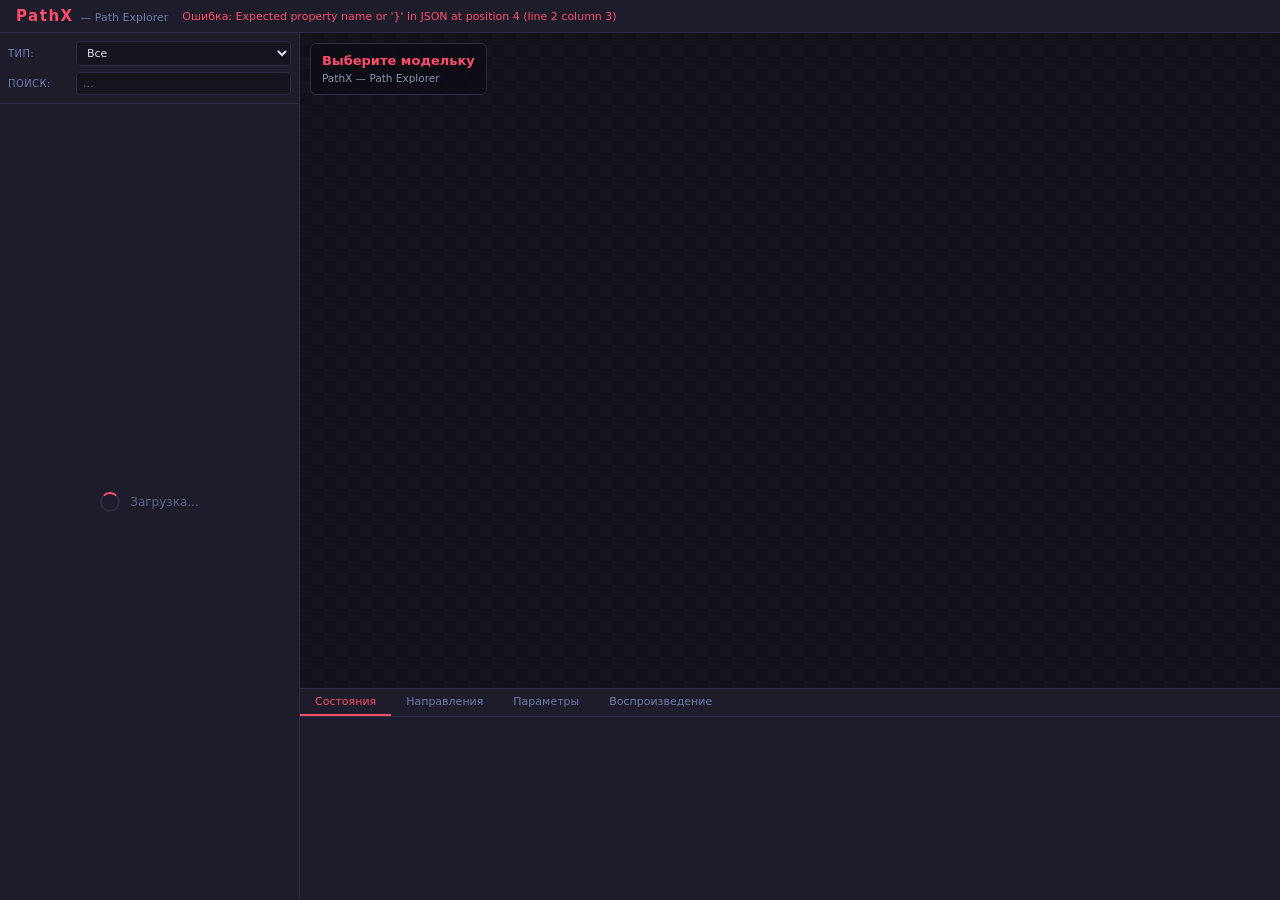
==== pathx/index.html @ 9615c439 "добавляю pathx, в папке с игрой - на время разработки" ====
<!DOCTYPE html>
<!-- ⚠️ ПЕРЕД ЛЮБЫМИ ПРАВКАМИ ПРОЧТИ pathx/README.md — там архитектура утилиты,
     правила независимости от игры и известные особенности рендереров (§4). -->
<html lang="ru">
<head>
<meta charset="UTF-8">
<meta name="viewport" content="width=device-width, initial-scale=1.0">
<title>PathX — Path Explorer</title>
<style>
*{margin:0;padding:0;box-sizing:border-box}
html,body{height:100%;overflow:hidden}
body{font-family:'Segoe UI',system-ui,sans-serif;background:#14141f;color:#dcdfea;font-size:13px;display:flex;flex-direction:column}
header{display:flex;align-items:center;gap:14px;padding:7px 16px;background:#1c1c2b;border-bottom:1px solid #2c2c42;flex-shrink:0}
header h1{font-size:15px;font-weight:700;letter-spacing:1.5px;color:#ff4d6d;white-space:nowrap}
header h1 span{color:#6f7ba8;font-weight:400;letter-spacing:0;font-size:11px}
.status{font-size:11px;color:#6f7ba8}.status.ok{color:#4ec98d}.status.err{color:#ff4d6d}
.main{display:flex;flex:1;overflow:hidden}
.nav{width:300px;min-width:300px;background:#1c1c2b;border-right:1px solid #2c2c42;display:flex;flex-direction:column;overflow:hidden}
.nav-tools{padding:8px;border-bottom:1px solid #2c2c42;display:flex;flex-direction:column;gap:6px;flex-shrink:0}
.tool-row{display:flex;align-items:center;gap:6px}
.tool-row>label{font-size:10px;color:#6f7ba8;text-transform:uppercase;letter-spacing:.4px;width:62px;flex-shrink:0}
.sel,input[type=text]{background:#14141f;color:#dcdfea;border:1px solid #2c2c42;border-radius:4px;padding:4px 6px;font-size:11px;font-family:inherit;flex:1;min-width:0}
.sel:focus,input[type=text]:focus{outline:1px solid #ff4d6d}
.nav-list{flex:1;overflow-y:auto;padding:6px}
.nav-item{display:flex;align-items:center;gap:8px;padding:6px 8px;border-radius:6px;cursor:pointer;transition:border-color .12s,background .12s;border:1px solid transparent;margin-bottom:4px}
.nav-item:hover{border-color:#4a4a72;background:#191926}
.nav-item.active{border-color:#ff4d6d;background:#241c28}
.nav-thumb{width:56px;height:56px;border-radius:4px;background:#0e0e17;border:1px solid #2c2c42;flex-shrink:0;overflow:hidden;display:flex;align-items:center;justify-content:center}
.nav-thumb canvas,.nav-thumb img{max-width:100%;max-height:100%;object-fit:contain;image-rendering:pixelated}
.nav-info{flex:1;min-width:0}
.nav-name{font-size:11.5px;font-weight:500;white-space:nowrap;overflow:hidden;text-overflow:ellipsis}
.nav-type{font-size:9.5px;color:#5d6684;margin-top:1px}
.nav-desc{font-size:9px;color:#5d6684;margin-top:2px;display:-webkit-box;-webkit-line-clamp:2;-webkit-box-orient:vertical;overflow:hidden}
.viewer{flex:1;display:flex;flex-direction:column;overflow:hidden;min-width:0}
.stage{flex:1;position:relative;background:linear-gradient(45deg,#101018 25%,transparent 25%,transparent 75%,#101018 75%),linear-gradient(45deg,#101018 25%,#14141f 25%,#14141f 75%,#101018 75%);background-size:24px 24px;background-position:0 0,12px 12px;display:flex;align-items:center;justify-content:center;overflow:hidden;min-height:0}
.stage canvas{image-rendering:pixelated;cursor:grab}
.stage canvas:active{cursor:grabbing}
.hud{position:absolute;top:10px;left:10px;background:rgba(12,12,20,.82);border:1px solid #2c2c42;border-radius:6px;padding:8px 11px;max-width:340px;pointer-events:none;line-height:1.45}
.hud-title{font-size:13px;font-weight:600;color:#ff4d6d}
.hud-meta{font-size:10.5px;color:#8b93b0}
.hud-desc{font-size:10.5px;color:#6f7ba8;margin-top:5px}
.controls{height:212px;min-height:212px;background:#1c1c2b;border-top:1px solid #2c2c42;display:flex;flex-direction:column;flex-shrink:0}
.tabs{display:flex;border-bottom:1px solid #2c2c42;flex-shrink:0}
.tab{padding:6px 15px;font-size:11px;cursor:pointer;color:#6f7ba8;border-bottom:2px solid transparent;user-select:0;transition:color .1s}
.tab:hover{color:#c3c9de}.tab.active{color:#ff4d6d;border-bottom-color:#ff4d6d}
.panels{flex:1;overflow-y:auto}
.panel{display:none;padding:10px 14px}.panel.active{display:block}
.field{margin-bottom:12px}
.field-label{font-size:10px;text-transform:uppercase;letter-spacing:.6px;color:#6f7ba8;margin-bottom:6px}
.btn-row{display:flex;gap:6px;flex-wrap:wrap}
.btn{background:#14141f;color:#c3c9de;border:1px solid #2c2c42;border-radius:4px;padding:5px 12px;font-size:11px;font-family:inherit;cursor:pointer;transition:all .1s;white-space:nowrap}
.btn:hover{border-color:#4a4a72;color:#fff}.btn.active{background:#ff4d6d;border-color:#ff4d6d;color:#fff}
.playbar{display:flex;align-items:center;gap:10px;flex-wrap:wrap}
.playbar .btn{min-width:38px;text-align:center}
.time{font-size:11px;color:#8b93b0;font-variant-numeric:tabular-nums}
.slider-row{display:flex;align-items:center;gap:9px;margin-bottom:5px}
.slider-row label{width:150px;flex-shrink:0;font-size:10.5px;color:#8b93b0;white-space:nowrap;overflow:hidden;text-overflow:ellipsis}
.slider-row input[type=range]{flex:1;min-width:60px;height:3px;accent-color:#ff4d6d}
.slider-row .val{width:48px;text-align:right;font-size:10.5px;color:#c3c9de;font-variant-numeric:tabular-nums;flex-shrink:0}
.empty{font-size:10.5px;color:#5d6684;font-style:italic}
::-webkit-scrollbar{width:7px}::-webkit-scrollbar-track{background:#14141f}::-webkit-scrollbar-thumb{background:#2c2c42;border-radius:4px}::-webkit-scrollbar-thumb:hover{background:#ff4d6d}
.loading{display:flex;align-items:center;justify-content:center;height:100%;color:#5d6684;font-size:12px;gap:10px}
.spinner{width:20px;height:20px;border:2px solid #2c2c42;border-top-color:#ff4d6d;border-radius:50%;animation:spin .7s linear infinite}
@keyframes spin{to{transform:rotate(360deg)}}
</style>
</head>
<body>
<header>
  <h1>PathX <span>— Path Explorer</span></h1>
  <span class="status" id="status">Загрузка...</span>
</header>
<div class="main">
  <div class="nav">
    <div class="nav-tools">
      <div class="tool-row"><label>Тип:</label><select class="sel" id="filterType"><option value="all">Все</option><option value="hero">Герой</option><option value="monster">Монстры</option><option value="projectile">Снаряды</option><option value="area">Зоны</option><option value="effect">Эффекты</option><option value="environment">Окружение</option><option value="item">Предметы</option><option value="pet">Питомцы</option><option value="ui">Интерфейс</option></select></div>
      <div class="tool-row"><label>Поиск:</label><input type="text" id="searchInput" placeholder="..."></div>
    </div>
    <div class="nav-list" id="navList"><div class="loading"><div class="spinner"></div>Загрузка...</div></div>
  </div>
  <div class="viewer">
    <div class="stage">
      <canvas id="mainCanvas" width="512" height="512"></canvas>
      <div class="hud" id="hud"><div class="hud-title">Выберите модельку</div><div class="hud-meta">PathX — Path Explorer</div></div>
    </div>
    <div class="controls">
      <div class="tabs">
        <div class="tab active" data-tab="states">Состояния</div>
        <div class="tab" data-tab="directions">Направления</div>
        <div class="tab" data-tab="params">Параметры</div>
        <div class="tab" data-tab="playback">Воспроизведение</div>
      </div>
      <div class="panels">
        <div class="panel active" id="tab-states"></div>
        <div class="panel" id="tab-directions"></div>
        <div class="panel" id="tab-params"></div>
        <div class="panel" id="tab-playback"></div>
      </div>
    </div>
  </div>
</div>

<script type="module">
import { PROCEDURAL, TYPE_META } from './manifest.js';
import { makeHero, makeSkeleton, makeFireball, makeBolt, makeNova, makeFrostRing, makeTornado, makeWall, makeLightningScene, stepEntity, prepareEntity } from './adapters.js';

// ======================== УТИЛИТЫ ========================
const TAU = Math.PI * 2;
function clamp01(v){return Math.max(0,Math.min(1,v))}
function hash(n){const x=Math.sin(n*127.1+311.7)*43758.5453;return x-Math.floor(x)}

function stripComments(t){
  let out='',i=0,inStr=false;
  while(i<t.length){
    const c=t[i],c2=t[i+1];
    if(inStr){if(c==='\\'){out+=c+(c2||'');i+=2;continue}if(c==='"')inStr=false;out+=c;i++;continue}
    if(c==='"'){inStr=true;out+=c;i++;continue}
    if(c==='/'&&c2==='//')while(i<t.length&&t[i]!==String.fromCharCode(10))i++;
    else if(c==='/'&&c2==='*'){i+=2;while(i<t.length&&!(t[i]==='*'&&t[i+1]==='/'))i++;i+=2}
    else out+=c;i++
  }
  return out;
}

async function loadJSON(name){
  // index.html лежит в pathx/, конфиги — в корне проекта.
  const r=await fetch('../config/'+name+'.json');
  const t=await r.text();
  return JSON.parse(stripComments(t));
}

function getConfig(data,path){
  if(!path) return data;
  const parts=path.split('.');
  let cur=data;
  for(const p of parts){
    if(cur==null||typeof cur!=='object') return {};
    cur=cur[p];
  }
  return cur||{};
}

// ======================== СОСТОЯНИЕ ========================
let entries=[];
let activeEntry=null;
let renderer=null;
let animTime=0;
let playing=false;
let lastFrameTime=0;
let animSpeed=1;
let rafId=null;
let images=new Map();
let cachedConfigs={};
let scene=null; // кэш сцены: {entity, weaponsMap, lightningScene}

// ======================== ЗАГРУЗКА ИЗОБРАЖЕНИЙ ========================
async function loadImages(){
  const g=await loadJSON('game_config');
  const b=await loadJSON('balance_config');
  const e=await loadJSON('effects_config');
  const ui=await loadJSON('ui_config');
  const it=await loadJSON('items_config');
  const s=await loadJSON('skills_config');

  const paths=new Set();
  if(g.hero.sprite) paths.add(g.hero.sprite);
  if(g.hero.portrait) paths.add(g.hero.portrait);
  if(g.visuals?.ground?.sprite) paths.add(g.visuals.ground.sprite);
  for(const m of(b.monsters||[])) if(m.sprite) paths.add(m.sprite);
  for(const p of(b.environment_props||[])) if(p.sprite) paths.add(p.sprite);
  for(const c of((b.chests||{}).types||[])) if(c.sprite) paths.add(c.sprite);
  for(const w of(s.weapons||[])){
    if(w.projectile_sprite) paths.add(w.projectile_sprite);
    if(w.area_sprite) paths.add(w.area_sprite);
    if(w.orb_sprite) paths.add(w.orb_sprite);
  }
  for(const fx of(e.effects||[])) if(fx.sprite) paths.add(fx.sprite);
  if(ui.icons_hex?.sprite) paths.add(ui.icons_hex.sprite);
  for(const t of(it.templates||[])) if(t.slot==='pet'&&t.sprite) paths.add(t.sprite);

  const tasks=[];
  for(const p of paths){
    if(images.has(p)) continue;
    tasks.push(fetch('../assets/'+p).then(r=>r.blob()).then(b=>{
      return new Promise(res=>{
        const img=new Image();
        img.onload=()=>{images.set(p,img);res(img)};
        img.onerror=()=>{
          const c=document.createElement('canvas');
          c.width=c.height=64;
          const ctx=c.getContext('2d');
          ctx.fillStyle='#333';ctx.fillRect(0,0,64,64);
          ctx.fillStyle='#888';ctx.font='10px monospace';ctx.textAlign='center';
          ctx.fillText(p.split('/').pop().slice(0,12),32,36);
          images.set(p,c);res(c);
        };
        img.src=URL.createObjectURL(b);
      });
    }));
  }
  await Promise.all(tasks);
}

// ======================== ИНИЦИАЛИЗАЦИЯ ========================
async function init(){
  try{
    await loadImages();
    const g=await loadJSON('game_config');
    const b=await loadJSON('balance_config');
    const s=await loadJSON('skills_config');
    const e=await loadJSON('effects_config');
    const ui=await loadJSON('ui_config');
    const it=await loadJSON('items_config');

    cachedConfigs={game_config:g,skills_config:s,effects_config:e,ui_config:ui,items_config:it,balance_config:b};

    // Процедурные
    entries=PROCEDURAL.map(m=>{
      let cfg={};
      if(m.cfgFile==='game_config') cfg=getConfig(g,m.cfgPath);
      else if(m.cfgFile==='skills_config') cfg=getConfig(s,m.cfgPath);
      if(m.cfgPick){
        const arr=Array.isArray(cfg)?cfg:(getConfig(s,m.cfgPath)||[]);
        const found=arr.find(w=>w.id===m.cfgPick);
        if(found) cfg=found;
      }
      if(m.cfgSub && cfg[m.cfgSub]) cfg=cfg[m.cfgSub];

      // === КРИТИЧЕСКИЕ ИСПРАВЛЕНИЯ ===
      // fireball: при mode!=='always' рендерер зовёт assets.isMissing() —
      // утилите assets не нужен, поэтому форсируем процедурный режим.
      if(m.id==='fireball') cfg.mode='always';
      // hero/skeleton/tornado: кэш поза квантует время по cache_fps.
      // 0 давать нельзя (qf/fps -> NaN), поэтому завышаем: кэш фактически
      // отключается, анимация идёт в реальном времени.
      if(m.force) Object.assign(cfg,m.force);

      return {...m, cfg, type:'procedural'};
    });

    // Спрайтовые: монстры
    for(const m of(b.monsters||[])){
      entries.push({
        id:'monster_'+m.id, label:m.id.replace(/_/g,' '), type:'monster',
        sprite:m.sprite, frames:m.frames, boss:!!m.is_boss,
        states:['idle','walk','attack','death'],
        dirs:['down','up','left','right'],
        desc:'Спрайтовый монстр: '+m.id+(m.is_boss?' (босс)':'')
      });
    }

    // Пропы
    for(const p of(b.environment_props||[])){
      entries.push({
        id:'prop_'+p.id, label:p.id.replace(/_/g,' '), type:'environment',
        sprite:p.sprite, frames:p.frames, variability:p.variability,
        states:['idle'], dirs:[],
        desc:'Элемент окружения: '+p.id+(p.variability>1?' (вариативность: '+p.variability+')':'')
      });
    }

    // Сундуки
    for(const c of((b.chests||{}).types||[])){
      entries.push({
        id:'chest_'+c.id, label:c.id.replace(/_/g,' '), type:'environment',
        sprite:c.sprite, frames:c.frames,
        states:['idle','open'], dirs:[],
        desc:'Сундук: '+c.id
      });
    }

    // Лут
    const lootSprites=b.loot?.pickup_sprites||{};
    for(const [key,ls] of Object.entries(lootSprites)){
      entries.push({
        id:'loot_'+key, label:key.replace(/_/g,' '), type:'item',
        sprite:ls.sprite, frames:{frame_width:ls.frame_width,frame_height:ls.frame_height,columns:ls.columns||1,animations:{idle:{row:0,frames:1,fps:1,loop:false}}},
        draw_size:ls.draw_size,
        states:['idle'], dirs:[],
        desc:'Лут: '+key
      });
    }

    // Эффекты
    for(const fx of(e.effects||[])){
      entries.push({
        id:'effect_'+fx.id, label:fx.id.replace(/_/g,' '), type:'effect',
        sprite:fx.sprite, frames:fx.frames, behavior:fx.behavior,
        states:['play'], dirs:[],
        desc:'Эффект: '+fx.id+' ('+fx.behavior+')'
      });
    }

    // Питомцы
    for(const pt of(it.templates||[])){
      if(pt.slot!=='pet'||!pt.sprite) continue;
      entries.push({
        id:'pet_'+pt.id, label:pt.id.replace(/_/g,' '), type:'pet',
        sprite:pt.sprite, frames:pt.sprite_frames,
        states:['idle'], dirs:[],
        desc:'Питомец: '+pt.id+' (радиус: '+pt.base_radius+')'
      });
    }

    // Иконки скиллов
    const hexCfg=ui.icons_hex;
    if(hexCfg){
      for(const [key,anim] of Object.entries(hexCfg.frames.animations)){
        entries.push({
          id:'icon_'+key, label:key.replace(/_/g,' '), type:'ui',
          sprite:hexCfg.sprite, frames:hexCfg.frames, iconKey:key,
          states:['idle'], dirs:[],
          desc:'Иконка скилла: '+key
        });
      }
    }

    await generateThumbnails();

    document.getElementById('status').textContent='Загружено: '+entries.length+' модельки';
    document.getElementById('status').className='status ok';
    renderNavList();
  }catch(e){
    document.getElementById('status').textContent='Ошибка: '+e.message;
    document.getElementById('status').className='status err';
    console.error(e);
  }
}

// ======================== МИНИАТЮРЫ ========================
async function generateThumbnails(){
  for(const entry of entries){
    try{
      if(entry.type==='procedural') await genProceduralThumb(entry);
      else genSpriteThumb(entry);
    }catch(e){console.warn('Thumb error for '+entry.id+':',e)}
  }
}

async function genProceduralThumb(entry){
  const mod=await import(entry.module);
  const RendererClass=mod[entry.cls];
  if(!RendererClass) return;

  // === КРИТИЧЕСКОЕ ИСПРАВЛЕНИЕ: обёртка visuals ===
  // MagicProjectileRenderer читает this.visuals[p.weaponId],
  // FireWallRenderer читает this.visuals.fire_wall.
  let thumbCfg=entry.cfg;
  if(entry.ctor==='visuals'){
    thumbCfg={ [entry.visualKey]: entry.cfg };
  }

  const r=new RendererClass(thumbCfg);
  const S=96;
  const tmpCanvas=document.createElement('canvas');
  tmpCanvas.width=tmpCanvas.height=S;
  const tmpCtx=tmpCanvas.getContext('2d');

  const state=entry.states[0]||'idle';
  const dir=entry.dirs[0]||'right';
  const entity=makeEntity(entry,state,dir);
  const zoom=S/(entry.extent||128);

  // Вызов draw с правильным 4-м аргументом для данного рендерера.
  const callDraw=(ctx,t)=>{
    if(entry.draw==='weapons'){ r.draw(ctx,entity,t,null); return; }
    if(entry.draw==='skill'){
      const sc=makeLightningScene(entry.cfg,dir);
      sc.draw(ctx,t); return;
    }
    if(entry.entity==='hero'||entry.entity==='skeleton'){
      r.draw(ctx,entity,t,{scale:zoom,w:64,h:64}); return;
    }
    r.draw(ctx,entity,t,null);
  };

  // lightning — своя отрисовка, warmup не нужен.
  if(entry.draw!=='skill'){
    warmup(entry,entity,callDraw,12,1/60);
  }

  tmpCtx.save();
  tmpCtx.translate(S/2,S/2);
  if(entry.draw==='skill'){
    // молнию позиционируем в мировых координатах — зум не нужен
    callDraw(tmpCtx,0.5);
  } else if(entry.entity==='hero'||entry.entity==='skeleton'){
    callDraw(tmpCtx,0.5);
  } else {
    tmpCtx.scale(zoom,zoom);
    callDraw(tmpCtx,0.5);
  }
  tmpCtx.restore();
  entry.thumbCanvas=tmpCanvas;
}

function genSpriteThumb(entry){
  const img=images.get(entry.sprite);
  if(!img) return;
  const tmpCanvas=document.createElement('canvas');
  tmpCanvas.width=tmpCanvas.height=96;
  const tmpCtx=tmpCanvas.getContext('2d');
  const ds=entry.draw_size||64;
  tmpCtx.drawImage(img,(96-ds)/2,(96-ds)/2,ds,ds);
  entry.thumbCanvas=tmpCanvas;
}

function warmup(entry,entity,callDraw,frames,dt){
  const off=document.createElement('canvas');
  off.width=off.height=8;
  const octx=off.getContext('2d');
  for(let i=0;i<frames;i++){
    try{callDraw(octx,(i+1)*dt)}catch(e){break}
    stepEntity(entry,entity,dt);
  }
}

// ======================== НАВИГАТОР ========================
function renderNavList(){
  const filterType=document.getElementById('filterType').value;
  const search=document.getElementById('searchInput').value.toLowerCase();

  let filtered=entries.filter(e=>{
    if(filterType!=='all'&&e.type!==filterType) return false;
    if(search&&!e.label.toLowerCase().includes(search)&&!e.id.toLowerCase().includes(search)) return false;
    return true;
  });

  filtered.sort((a,b)=>a.label.localeCompare(b.label,'ru'));

  const navList=document.getElementById('navList');
  navList.innerHTML='';
  for(const entry of filtered){
    const div=document.createElement('div');
    div.className='nav-item'+(activeEntry===entry?' active':'');
    const meta=TYPE_META[entry.type]||{label:entry.type,color:'#888'};
    div.innerHTML=`
      <div class="nav-thumb">${entry.thumbCanvas?entry.thumbCanvas.outerHTML:'<div style="width:100%;height:100%;background:#333"></div>'}</div>
      <div class="nav-info">
        <div class="nav-name">${entry.label}</div>
        <div class="nav-type" style="color:${meta.color}">${meta.label} · ${entry.id}</div>
        <div class="nav-desc">${entry.desc||''}</div>
      </div>`;
    div.addEventListener('click',()=>selectEntry(entry));
    navList.appendChild(div);
  }
}

function selectEntry(entry){
  activeEntry=entry;
  animTime=0;playing=false;renderer=null;scene=null;
  renderNavList();
  updateHud();
  buildControls();
  renderMain();
}

function updateHud(){
  if(!activeEntry) return;
  const meta=TYPE_META[activeEntry.type]||{label:activeEntry.type,color:'#888'};
  document.getElementById('hud').innerHTML=`
    <div class="hud-title">${activeEntry.label}</div>
    <div class="hud-meta" style="color:${meta.color}">${meta.label} · ${activeEntry.id}</div>
    <div class="hud-desc">${activeEntry.desc||''}</div>`;
}

// ======================== ПОСТРОЕНИЕ СУЩНОСТИ ========================
function makeEntity(entry,state,dir){
  switch(entry.id){
    case 'hero_mage': return makeHero(state,dir);
    case 'skeleton_archer': return makeSkeleton(state,dir);
    case 'fireball': return makeFireball(state,dir);
    case 'magic_bolt': return makeBolt(state,dir);
    case 'arcane_nova': return makeNova(state,dir);
    case 'frost_ring': {
      const weapons=getConfig(cachedConfigs.skills_config,'weapons');
      const wCfg=weapons.find(w=>w.id==='frost_ring')||{};
      return makeFrostRing(entry.cfg,wCfg);
    }
    case 'tornado': {
      const weapons=getConfig(cachedConfigs.skills_config,'weapons');
      const wCfg=weapons.find(w=>w.id==='tornado')||{};
      return makeTornado(state,entry.cfg,wCfg);
    }
    case 'fire_wall': {
      const weapons=getConfig(cachedConfigs.skills_config,'weapons');
      const wCfg=weapons.find(w=>w.id==='fire_wall')||{};
      return makeWall(state,entry.cfg,wCfg);
    }
    default: return {x:0,y:0};
  }
}

// ======================== ОТРИСОВКА ========================
function renderMain(){
  const canvas=document.getElementById('mainCanvas');
  const ctx=canvas.getContext('2d');
  ctx.clearRect(0,0,canvas.width,canvas.height);

  if(!activeEntry){
    ctx.fillStyle='#5d6684';ctx.font='14px monospace';ctx.textAlign='center';
    ctx.fillText('Выберите модельку',canvas.width/2,canvas.height/2);
    return;
  }

  try{
    if(activeEntry.type==='procedural') renderProcedural(ctx,canvas);
    else renderSprite(ctx,canvas,activeEntry);
  }catch(e){
    ctx.fillStyle='#ff4d6d';ctx.font='12px monospace';ctx.textAlign='center';
    ctx.fillText('Ошибка: '+e.message,canvas.width/2,canvas.height/2);
    console.error(e);
  }
}

// Кэш сцены: сущность живёт в одном объекте, чтобы хвосты снарядов
// и возраст зон копировались между кадрами.
function ensureScene(entry){
  if(scene && scene.entry !== entry){
    scene=null;
  }
  if(!scene){
    const state=entry.states[0]||'idle';
    const dir=entry.dirs[0]||'right';
    const entity=makeEntity(entry,state,dir);
    resetEntity(entry,entity);
    prepareEntity(entry,entity);
    scene={entry,entity};
  }
  return scene;
}

async function renderProcedural(ctx,canvas){
  const s=ensureScene(activeEntry);
  const state=getActiveState();
  const dir=getActiveDir();

  // Если состояние/направление изменились — пересоздаём сущность.
  if(s._state!==state||s._dir!==dir){
    s.entity=makeEntity(activeEntry,state,dir);
    resetEntity(activeEntry,s.entity);
    s._state=state;s._dir=dir;
  }

  // lightning рисуется не рендерером — класс-рендерер для неё не создаём.
  if(!renderer&&activeEntry.draw!=='skill'){
    const mod=await import(activeEntry.module);
    const RendererClass=mod[activeEntry.cls];
    // === КРИТИЧЕСКОЕ ИСПРАВЛЕНИЕ: обёртка visuals ===
    let rCfg=activeEntry.cfg;
    if(activeEntry.ctor==='visuals'){
      rCfg={ [activeEntry.visualKey]: activeEntry.cfg };
    }
    renderer=new RendererClass(rCfg);
  }
  drawFrame(ctx,canvas,s.entity);
}

async function drawFrame(ctx,canvas,entity){
  if(!activeEntry) return;
  const entry=activeEntry;
  if(!renderer&&entry.draw!=='skill') return;
  ctx.clearRect(0,0,canvas.width,canvas.height);

  // Зум: extent — сколько пикселей мира должно влезть в кадр.
  const extent=entry.extent||128;
  const zoom=Math.min(canvas.width,canvas.height)/extent;

  ctx.save();
  ctx.translate(canvas.width/2,canvas.height/2);
  try{
    // frost_ring: entity — это Map, draw(ctx, weaponsMap, time, assets)
    if(entry.draw==='weapons'){
      if(!scene||!scene.ringRenderer){
        const mod=await import(entry.module);
        scene.ringRenderer=new mod.FrostRingRenderer(entry.cfg);
      }
      ctx.scale(zoom,zoom);
      scene.ringRenderer.draw(ctx,entity,animTime,null);
      ctx.restore();
      return;
    }
    // lightning: рисуем через makeLightningScene (свои мировые координаты)
    if(entry.draw==='skill'){
      const sc=makeLightningScene(entry.cfg,getActiveDir());
      sc.draw(ctx,animTime);
      ctx.restore();
      return;
    }
    // Hero/Skeleton: 4-й аргумент — opts{scale,w,h}, НЕ assets.
    // Рендерер сам масштабирует арт на opts.scale, поэтому translate/scale
    // снаружи не нужны.
    if(entry.entity==='hero'||entry.entity==='skeleton'){
      renderer.draw(ctx,entity,animTime,{scale:zoom,w:64,h:64});
    } else {
      ctx.scale(zoom,zoom);
      renderer.draw(ctx,entity,animTime,null);
    }
  }catch(e){console.error('Render error:',e)}
  ctx.restore();
}

function renderSprite(ctx,canvas,entry){
  const img=images.get(entry.sprite);
  if(!img) return;
  ctx.clearRect(0,0,canvas.width,canvas.height);
  ctx.save();
  ctx.translate(canvas.width/2,canvas.height/2);

  const ds=entry.draw_size||64;
  const frames=entry.frames;
  let sx=0,sy=0,sw=ds,sh=ds;

  if(frames&&frames.animations){
    const anim=frames.animations[entry.states[0]||'idle'];
    if(anim){
      const col=anim.col!==undefined?anim.col:0;
      const row=anim.row||0;
      const fw=frames.frame_width||ds;
      const fh=frames.frame_height||ds;
      sx=col*fw;sy=row*fh;sw=fw;sh=fh;
    }
  }

  const scale=Math.min(canvas.width,canvas.height)/Math.max(sw,sh);
  const dw=sw*scale, dh=sh*scale;
  ctx.drawImage(img,sx,sy,sw,sh,-dw/2,-dh/2,dw,dh);
  ctx.restore();
}

function getActiveState(){
  const btn=document.querySelector('.btn[data-state]');
  return btn&&btn.classList.contains('active')?btn.dataset.state:(activeEntry.states[0]||'idle');
}

function getActiveDir(){
  const btn=document.querySelector('.btn[data-dir]');
  return btn&&btn.classList.contains('active')?btn.dataset.dir:(activeEntry.dirs[0]||'right');
}

// ======================== АНИМАЦИЯ ========================
async function startAnimLoop(){
  if(rafId) return;
  lastFrameTime=performance.now();
  function loop(now){
    if(!playing){rafId=null;return}
    const dt=(now-lastFrameTime)/1000;
    lastFrameTime=now;
    animTime+=dt*animSpeed;
    if(activeEntry&&activeEntry.type==='procedural'){
      const s=ensureScene(activeEntry);
      const state=getActiveState();
      const dir=getActiveDir();
      if(s._state!==state||s._dir!==dir){
        s.entity=makeEntity(activeEntry,state,dir);
        resetEntity(activeEntry,s.entity);
        s._state=state;s._dir=dir;
      }
      stepEntity(activeEntry,s.entity,dt);
      drawFrame(document.getElementById('mainCanvas').getContext('2d'),document.getElementById('mainCanvas'),s.entity);
    }
    updatePlaybackUI();
    rafId=requestAnimationFrame(loop);
  }
  rafId=requestAnimationFrame(loop);
}

function stopAnimLoop(){
  if(rafId){cancelAnimationFrame(rafId);rafId=null}
}

// ======================== ПАНЕЛИ УПРАВЛЕНИЯ ========================
function buildControls(){
  if(!activeEntry) return;
  buildStatesPanel();
  buildDirectionsPanel();
  buildParamsPanel();
  buildPlaybackPanel();
}

function buildStatesPanel(){
  const tab=document.getElementById('tab-states');
  if(!activeEntry.states.length){tab.innerHTML='<p class="empty">Нет состояний</p>';return}
  tab.innerHTML=`<div class="field"><div class="field-label">Состояние</div><div class="btn-row">
    ${activeEntry.states.map(s=>`<button class="btn ${s===activeEntry.states[0]?'active':''}" data-state="${s}">${s}</button>`).join('')}
  </div></div>`;
  tab.querySelectorAll('.btn[data-state]').forEach(btn=>{
    btn.addEventListener('click',()=>{
      tab.querySelectorAll('.btn[data-state]').forEach(b=>b.classList.remove('active'));
      btn.classList.add('active');
      renderMain();
    });
  });
}

function buildDirectionsPanel(){
  const tab=document.getElementById('tab-directions');
  if(!activeEntry.dirs.length){tab.innerHTML='<p class="empty">Нет направлений</p>';return}
  tab.innerHTML=`<div class="field"><div class="field-label">Направление</div><div class="btn-row">
    ${activeEntry.dirs.map(d=>`<button class="btn" data-dir="${d}">${d}</button>`).join('')}
  </div></div>`;
  tab.querySelectorAll('.btn[data-dir]').forEach(btn=>{
    btn.addEventListener('click',()=>{
      tab.querySelectorAll('.btn[data-dir]').forEach(b=>b.classList.remove('active'));
      btn.classList.add('active');
      renderMain();
    });
  });
}

function buildParamsPanel(){
  const tab=document.getElementById('tab-params');
  if(!activeEntry.cfg||typeof activeEntry.cfg!=='object'){tab.innerHTML='<p class="empty">Нет параметров</p>';return}
  const cfg=activeEntry.cfg;
  const sliders=[];
  for(const[key,val]of Object.entries(cfg)){
    if(typeof val==='number'&&Number.isFinite(val)){
      sliders.push({key,val,min:Math.floor(val*100)/100,max:Math.ceil(val*100)/100});
    }
  }
  if(!sliders.length){tab.innerHTML='<p class="empty">Нет числовых параметров</p>';return}
  tab.innerHTML=`<div class="field"><div class="field-label">Параметры (${activeEntry.id})</div>
    ${sliders.slice(0,20).map(s=>`<div class="slider-row">
      <label>${s.key}</label>
      <input type="range" min="${s.min}" max="${s.max}" step="0.01" value="${s.val}" data-param="${s.key}">
      <span class="val">${Number.isInteger(s.val)?s.val:s.val.toFixed(2)}</span>
    </div>`).join('')}
  </div>`;
  tab.querySelectorAll('input[type=range]').forEach(input=>{
    input.addEventListener('input',()=>{
      const key=input.dataset.param;
      const val=parseFloat(input.value);
      input.nextElementSibling.textContent=Number.isInteger(val)?val:val.toFixed(2);
      if(renderer){
        const nextCfg={...activeEntry.cfg,[key]:val};
        if(typeof renderer.setConfig==='function') renderer.setConfig(nextCfg);
        else if(typeof renderer.setVisuals==='function') renderer.setVisuals({[activeEntry.visualKey]:nextCfg});
        renderMain();
      }
    });
  });
}

function buildPlaybackPanel(){
  const tab=document.getElementById('tab-playback');
  tab.innerHTML=`<div class="field"><div class="field-label">Воспроизведение</div>
    <div class="playbar">
      <button class="btn" id="playBtn" title="Play/Pause">▶</button>
      <span class="time" id="animTime">t = 0.00</span>
      <label style="font-size:11px;color:#6f7ba8">Скорость:</label>
      <select class="sel" id="speedSelect" style="width:60px">
        <option value="0.25">0.25×</option><option value="0.5">0.5×</option>
        <option value="1" selected>1×</option><option value="2">2×</option><option value="4">4×</option>
      </select>
    </div>
  </div>
  <div class="field"><div class="field-label">Время</div>
    <div class="slider-row">
      <label>Прямой скролл</label>
      <input type="range" min="0" max="5" step="0.01" value="0" id="timeSlider">
      <span class="val" id="timeVal">0.00</span>
    </div>
  </div>`;
  const playBtn=document.getElementById('playBtn');
  playBtn.addEventListener('click',()=>{
    playing=!playing;
    playBtn.textContent=playing?'⏸':'▶';
    playBtn.classList.toggle('playing',playing);
    if(playing) startAnimLoop(); else stopAnimLoop();
  });
  document.getElementById('speedSelect').addEventListener('change',e=>{animSpeed=parseFloat(e.target.value)});
  const timeSlider=document.getElementById('timeSlider');
  timeSlider.addEventListener('input',()=>{
    animTime=parseFloat(timeSlider.value);
    updatePlaybackUI();renderMain();
  });
}

function updatePlaybackUI(){
  const t=document.getElementById('animTime');
  const v=document.getElementById('timeVal');
  const s=document.getElementById('timeSlider');
  if(t) t.textContent='t = '+animTime.toFixed(2);
  if(v) v.textContent=animTime.toFixed(2);
  if(s){s.max=Math.max(5,animTime+1);s.value=animTime}
}

// ======================== СБРОС СУЩНОСТИ ========================
function resetEntity(entry,e){
  if(!e) return;
  if(entry.entity==='fireball'){
    e._fbTrail=[];e._fbBoomScaled=false;
  }
  if(entry.entity==='bolt'){
    e._mbTrail=[];
  }
  if(entry.entity==='nova'){
    e.trail=[];
  }
  if(entry.entity==='tornado'){
    e.age=0;e.x=0;e.y=0;
  }
  if(entry.entity==='wall'){
    e.wall.flames.forEach((f,i)=>{
      f.alive=true;f.dying=false;f.dead=false;f.dieT=0;f.animT=0;f.frame=0;
    });
    e.wall.age=0;e.wall.dying=false;e.wall.dieAge=0;e.wall.done=false;
  }
}

// ======================== ТАБЫ ========================
document.querySelectorAll('.tab').forEach(tab=>{
  tab.addEventListener('click',()=>{
    document.querySelectorAll('.tab').forEach(t=>t.classList.remove('active'));
    document.querySelectorAll('.panel').forEach(p=>p.classList.remove('active'));
    tab.classList.add('active');
    document.getElementById('tab-'+tab.dataset.tab).classList.add('active');
  });
});

// ======================== ФИЛЬТРЫ ========================
document.getElementById('filterType').addEventListener('change',renderNavList);
document.getElementById('searchInput').addEventListener('input',renderNavList);

// ======================== ЗАПУСК ========================
init();
</script>
</body>
</html>
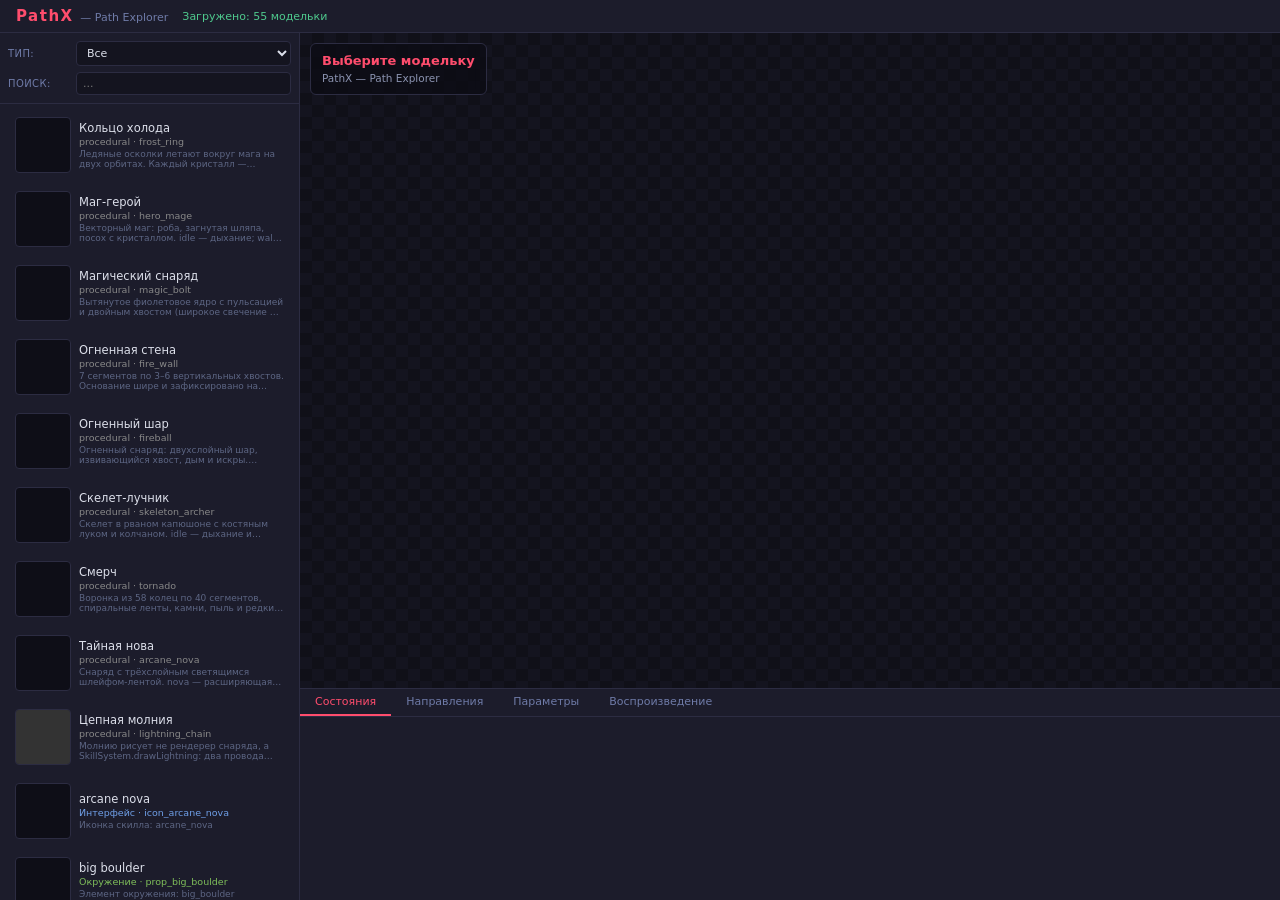
==== commit f8d101dd: "исправлена опечатка" ====
--- a/pathx/index.html
+++ b/pathx/index.html
@@ -114,7 +114,7 @@
     const c=t[i],c2=t[i+1];
     if(inStr){if(c==='\\'){out+=c+(c2||'');i+=2;continue}if(c==='"')inStr=false;out+=c;i++;continue}
     if(c==='"'){inStr=true;out+=c;i++;continue}
-    if(c==='/'&&c2==='//')while(i<t.length&&t[i]!==String.fromCharCode(10))i++;
+    if(c==='/'&&c2==='/')while(i<t.length&&t[i]!==String.fromCharCode(10))i++;
     else if(c==='/'&&c2==='*'){i+=2;while(i<t.length&&!(t[i]==='*'&&t[i+1]==='/'))i++;i+=2}
     else out+=c;i++
   }
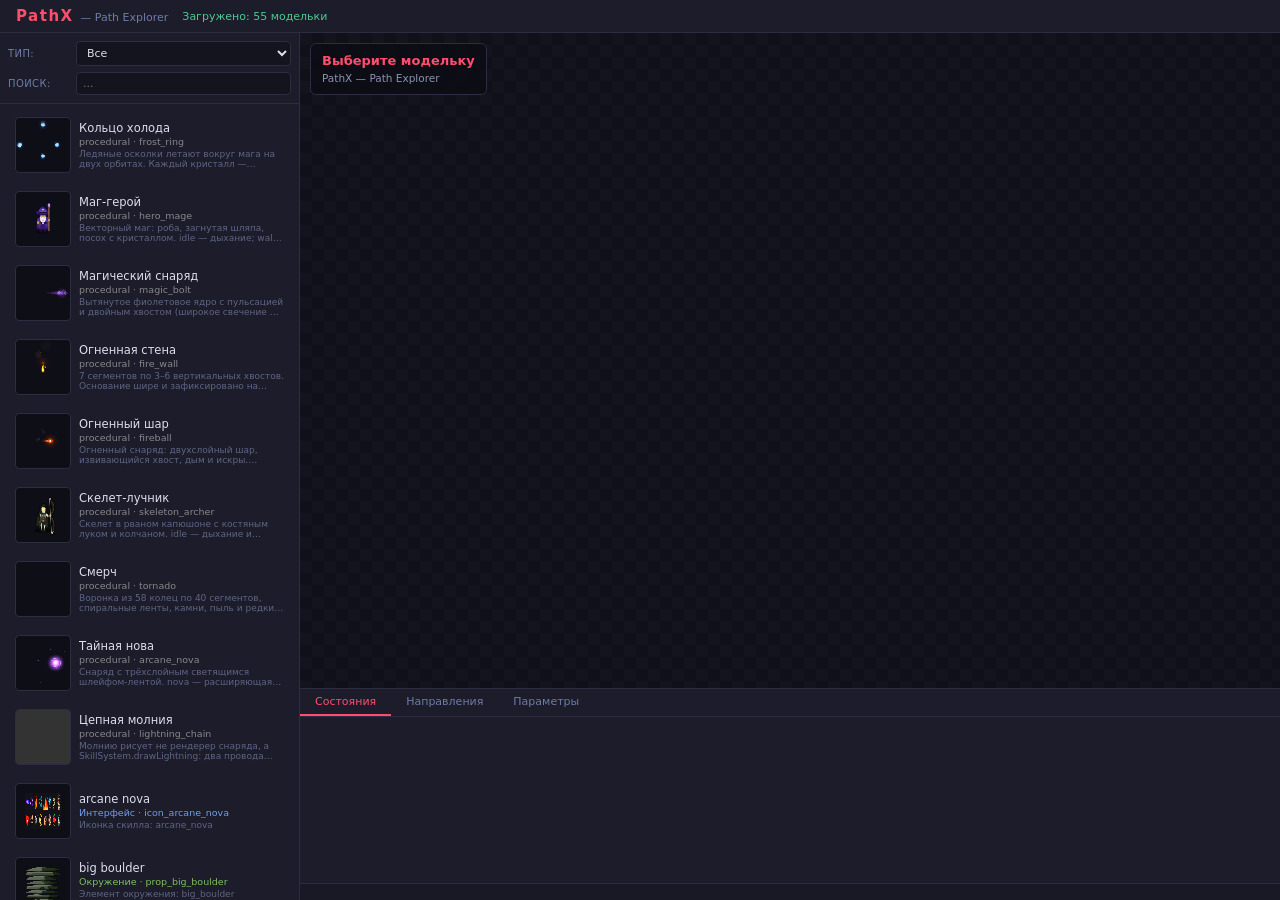
==== commit 9be49720: "исправление превью, анимаций, состояний" ====
--- a/pathx/index.html
+++ b/pathx/index.html
@@ -51,6 +51,8 @@
 .btn{background:#14141f;color:#c3c9de;border:1px solid #2c2c42;border-radius:4px;padding:5px 12px;font-size:11px;font-family:inherit;cursor:pointer;transition:all .1s;white-space:nowrap}
 .btn:hover{border-color:#4a4a72;color:#fff}.btn.active{background:#ff4d6d;border-color:#ff4d6d;color:#fff}
 .playbar{display:flex;align-items:center;gap:10px;flex-wrap:wrap}
+.playbar-fixed{flex-shrink:0;border-top:1px solid #2c2c42;padding:8px 14px;display:flex;align-items:center;gap:12px;flex-wrap:wrap;background:#191926}
+.playbar-fixed .slider-row{flex:1;min-width:180px;margin:0}
 .playbar .btn{min-width:38px;text-align:center}
 .time{font-size:11px;color:#8b93b0;font-variant-numeric:tabular-nums}
 .slider-row{display:flex;align-items:center;gap:9px;margin-bottom:5px}
@@ -87,14 +89,13 @@
         <div class="tab active" data-tab="states">Состояния</div>
         <div class="tab" data-tab="directions">Направления</div>
         <div class="tab" data-tab="params">Параметры</div>
-        <div class="tab" data-tab="playback">Воспроизведение</div>
       </div>
       <div class="panels">
         <div class="panel active" id="tab-states"></div>
         <div class="panel" id="tab-directions"></div>
         <div class="panel" id="tab-params"></div>
-        <div class="panel" id="tab-playback"></div>
       </div>
+      <div class="playbar-fixed" id="playbarFixed"></div>
     </div>
   </div>
 </div>
@@ -390,7 +391,7 @@
     callDraw(tmpCtx,0.5);
   }
   tmpCtx.restore();
-  entry.thumbCanvas=tmpCanvas;
+  entry.thumbData=tmpCanvas.toDataURL('image/png');
 }
 
 function genSpriteThumb(entry){
@@ -401,7 +402,7 @@
   const tmpCtx=tmpCanvas.getContext('2d');
   const ds=entry.draw_size||64;
   tmpCtx.drawImage(img,(96-ds)/2,(96-ds)/2,ds,ds);
-  entry.thumbCanvas=tmpCanvas;
+  entry.thumbData=tmpCanvas.toDataURL('image/png');
 }
 
 function warmup(entry,entity,callDraw,frames,dt){
@@ -434,7 +435,7 @@
     div.className='nav-item'+(activeEntry===entry?' active':'');
     const meta=TYPE_META[entry.type]||{label:entry.type,color:'#888'};
     div.innerHTML=`
-      <div class="nav-thumb">${entry.thumbCanvas?entry.thumbCanvas.outerHTML:'<div style="width:100%;height:100%;background:#333"></div>'}</div>
+      <div class="nav-thumb">${entry.thumbData?`<img src="${entry.thumbData}" alt="">`:'<div style="width:100%;height:100%;background:#333"></div>'}</div>
       <div class="nav-info">
         <div class="nav-name">${entry.label}</div>
         <div class="nav-type" style="color:${meta.color}">${meta.label} · ${entry.id}</div>
@@ -538,10 +539,10 @@
   if(s._state!==state||s._dir!==dir){
     s.entity=makeEntity(activeEntry,state,dir);
     resetEntity(activeEntry,s.entity);
+    prepareEntity(activeEntry,s.entity);
     s._state=state;s._dir=dir;
   }
 
-  // lightning рисуется не рендерером — класс-рендерер для неё не создаём.
   if(!renderer&&activeEntry.draw!=='skill'){
     const mod=await import(activeEntry.module);
     const RendererClass=mod[activeEntry.cls];
@@ -628,13 +629,13 @@
 }
 
 function getActiveState(){
-  const btn=document.querySelector('.btn[data-state]');
-  return btn&&btn.classList.contains('active')?btn.dataset.state:(activeEntry.states[0]||'idle');
+  const btn=document.querySelector('.btn[data-state].active');
+  return btn?btn.dataset.state:(activeEntry.states[0]||'idle');
 }
 
 function getActiveDir(){
-  const btn=document.querySelector('.btn[data-dir]');
-  return btn&&btn.classList.contains('active')?btn.dataset.dir:(activeEntry.dirs[0]||'right');
+  const btn=document.querySelector('.btn[data-dir].active');
+  return btn?btn.dataset.dir:(activeEntry.dirs[0]||'right');
 }
 
 // ======================== АНИМАЦИЯ ========================
@@ -653,6 +654,7 @@
       if(s._state!==state||s._dir!==dir){
         s.entity=makeEntity(activeEntry,state,dir);
         resetEntity(activeEntry,s.entity);
+        prepareEntity(activeEntry,s.entity);
         s._state=state;s._dir=dir;
       }
       stepEntity(activeEntry,s.entity,dt);
@@ -696,7 +698,7 @@
   const tab=document.getElementById('tab-directions');
   if(!activeEntry.dirs.length){tab.innerHTML='<p class="empty">Нет направлений</p>';return}
   tab.innerHTML=`<div class="field"><div class="field-label">Направление</div><div class="btn-row">
-    ${activeEntry.dirs.map(d=>`<button class="btn" data-dir="${d}">${d}</button>`).join('')}
+    ${activeEntry.dirs.map((d,i)=>`<button class="btn ${i===0?'active':''}" data-dir="${d}">${d}</button>`).join('')}
   </div></div>`;
   tab.querySelectorAll('.btn[data-dir]').forEach(btn=>{
     btn.addEventListener('click',()=>{
@@ -741,31 +743,33 @@
 }
 
 function buildPlaybackPanel(){
-  const tab=document.getElementById('tab-playback');
-  tab.innerHTML=`<div class="field"><div class="field-label">Воспроизведение</div>
-    <div class="playbar">
-      <button class="btn" id="playBtn" title="Play/Pause">▶</button>
-      <span class="time" id="animTime">t = 0.00</span>
-      <label style="font-size:11px;color:#6f7ba8">Скорость:</label>
-      <select class="sel" id="speedSelect" style="width:60px">
-        <option value="0.25">0.25×</option><option value="0.5">0.5×</option>
-        <option value="1" selected>1×</option><option value="2">2×</option><option value="4">4×</option>
-      </select>
-    </div>
-  </div>
-  <div class="field"><div class="field-label">Время</div>
+  const bar=document.getElementById('playbarFixed');
+  bar.innerHTML=`
+    <button class="btn" id="playBtn" title="Play/Pause">▶</button>
+    <button class="btn" id="resetBtn" title="Сбросить сцену">⟲</button>
+    <span class="time" id="animTime">t = 0.00</span>
+    <label style="font-size:11px;color:#6f7ba8">Скорость:</label>
+    <select class="sel" id="speedSelect" style="width:64px">
+      <option value="0.25">0.25×</option><option value="0.5">0.5×</option>
+      <option value="1" selected>1×</option><option value="2">2×</option><option value="4">4×</option>
+    </select>
     <div class="slider-row">
-      <label>Прямой скролл</label>
+      <label>Время</label>
       <input type="range" min="0" max="5" step="0.01" value="0" id="timeSlider">
       <span class="val" id="timeVal">0.00</span>
-    </div>
-  </div>`;
+    </div>`;
   const playBtn=document.getElementById('playBtn');
   playBtn.addEventListener('click',()=>{
     playing=!playing;
+    // Старт «с начала»: если играем из нуля — пересобираем сцену,
+    // чтобы снаряды/зоны вернулись на старт с чистыми хвостами.
+    if(playing&&animTime<=0.001) resetScene();
     playBtn.textContent=playing?'⏸':'▶';
-    playBtn.classList.toggle('playing',playing);
     if(playing) startAnimLoop(); else stopAnimLoop();
+  });
+  document.getElementById('resetBtn').addEventListener('click',()=>{
+    playing=false;playBtn.textContent='▶';stopAnimLoop();
+    animTime=0;resetScene();updatePlaybackUI();renderMain();
   });
   document.getElementById('speedSelect').addEventListener('change',e=>{animSpeed=parseFloat(e.target.value)});
   const timeSlider=document.getElementById('timeSlider');
@@ -773,6 +777,20 @@
     animTime=parseFloat(timeSlider.value);
     updatePlaybackUI();renderMain();
   });
+}
+
+// Полная пересборка кэша сцены (сущность + рендереры) для текущего
+// состояния/направления.
+function resetScene(){
+  scene=null;renderer=null;
+  if(activeEntry){
+    const s=ensureScene(activeEntry);
+    s._state=getActiveState();
+    s._dir=getActiveDir();
+    s.entity=makeEntity(activeEntry,s._state,s._dir);
+    resetEntity(activeEntry,s.entity);
+    prepareEntity(activeEntry,s.entity);
+  }
 }
 
 function updatePlaybackUI(){
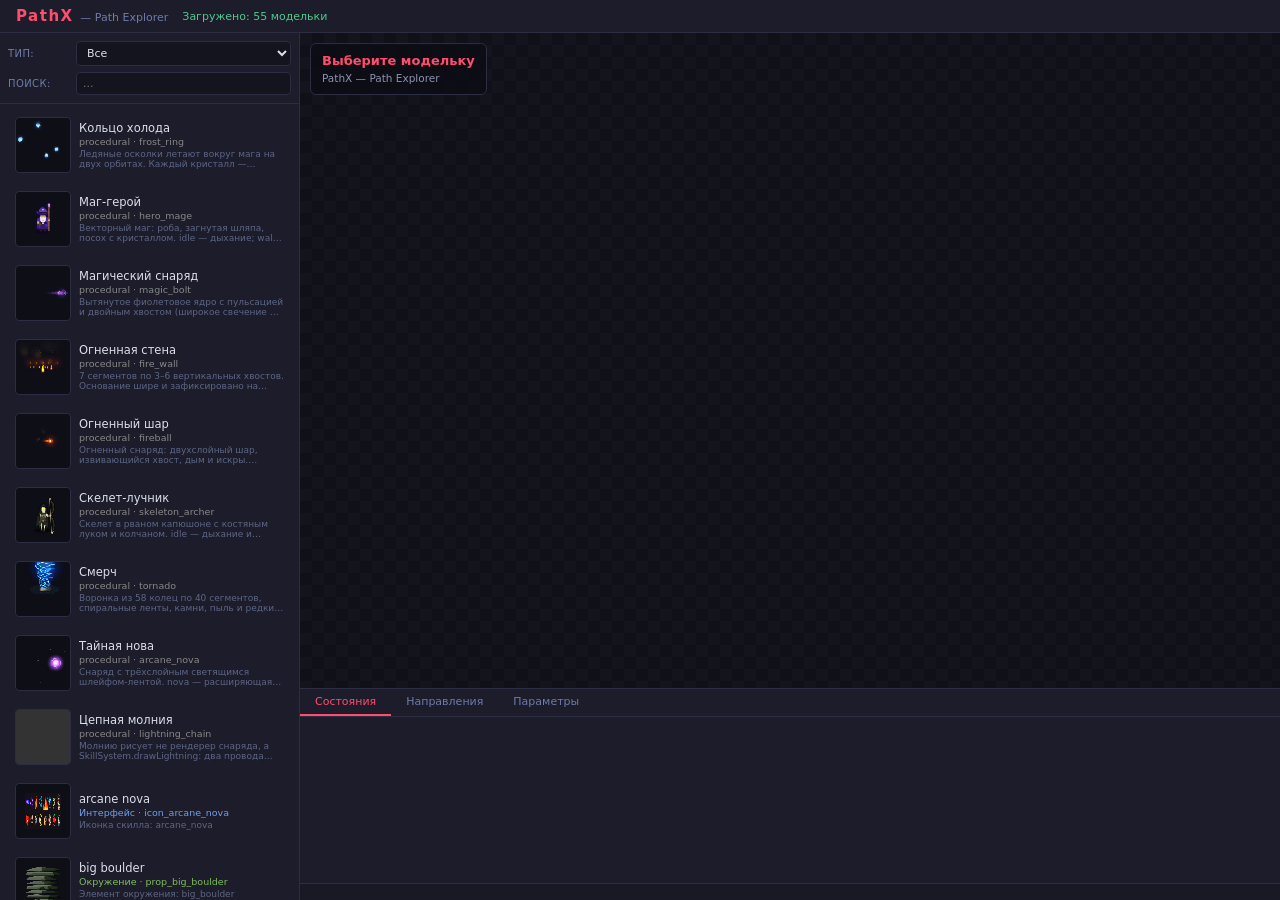
==== commit 33ab79fa: "исправления состояний магии" ====
--- a/pathx/index.html
+++ b/pathx/index.html
@@ -520,12 +520,15 @@
     scene=null;
   }
   if(!scene){
-    const state=entry.states[0]||'idle';
-    const dir=entry.dirs[0]||'right';
+    // ВАЖНО: _state/_dir обязаны быть проставлены сразу, иначе проверка
+    // «состояние изменилось» в renderProcedural срабатывает каждый кадр
+    // и сущность пересоздаётся заново (сбрасываются life/age/хвосты).
+    const state=getActiveState();
+    const dir=getActiveDir();
     const entity=makeEntity(entry,state,dir);
     resetEntity(entry,entity);
     prepareEntity(entry,entity);
-    scene={entry,entity};
+    scene={entry,entity,_state:state,_dir:dir};
   }
   return scene;
 }
@@ -817,12 +820,9 @@
   if(entry.entity==='tornado'){
     e.age=0;e.x=0;e.y=0;
   }
-  if(entry.entity==='wall'){
-    e.wall.flames.forEach((f,i)=>{
-      f.alive=true;f.dying=false;f.dead=false;f.dieT=0;f.animT=0;f.frame=0;
-    });
-    e.wall.age=0;e.wall.dying=false;e.wall.dieAge=0;e.wall.done=false;
-  }
+  // Для wall ничего не сбрасываем: makeWall уже расставил alive/dying/spawnT
+  // под текущее состояние (spawning/alive/dying), а stepEntity досимулирует
+  // их по модели SkillSystem._updateWall.
 }
 
 // ======================== ТАБЫ ========================
